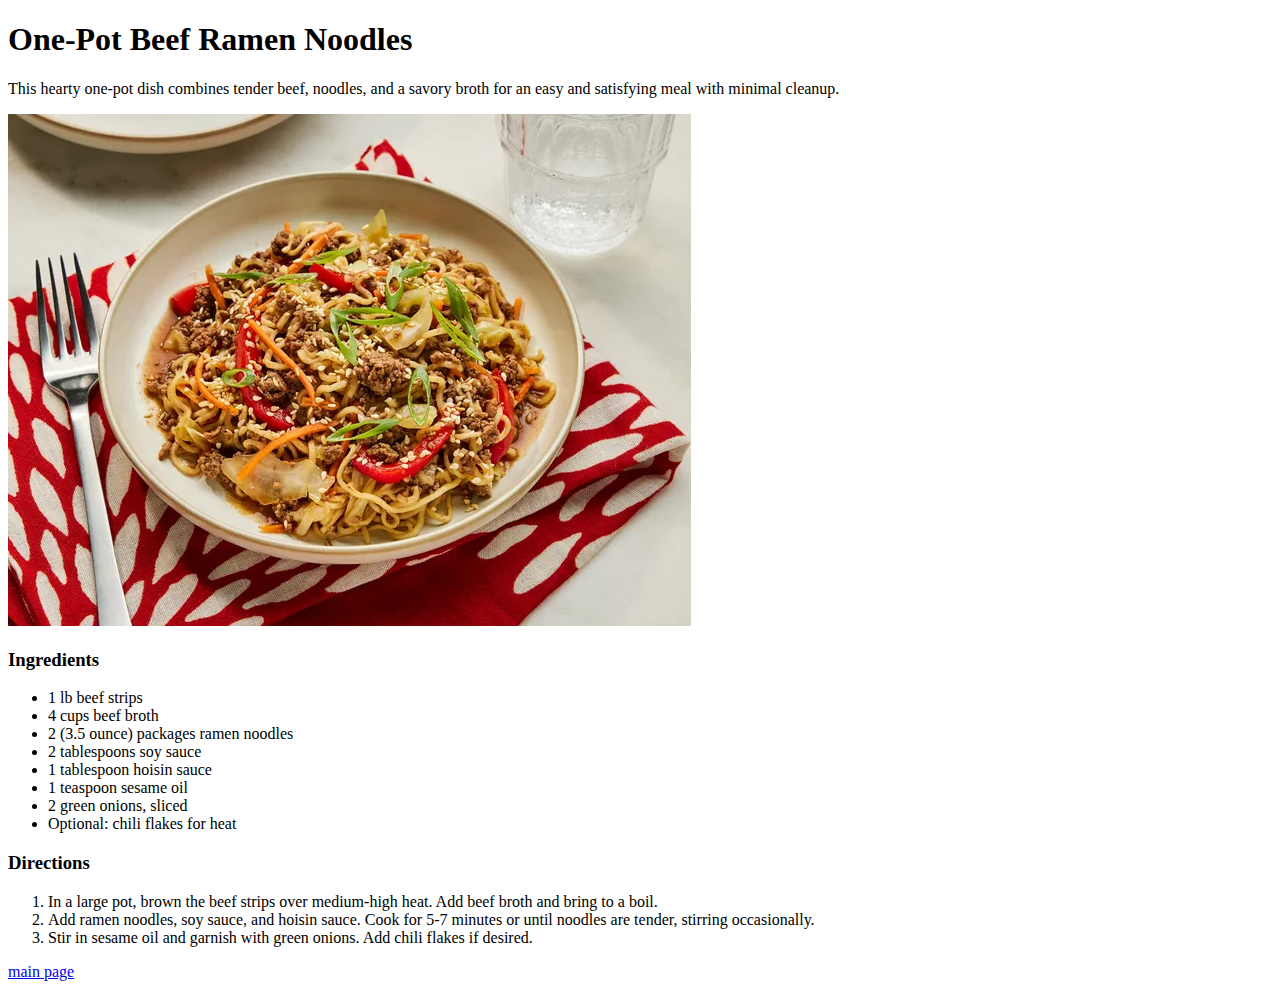
==== recipes/Beef Ramen.html @ f527bfd4 "add basic HTML setup for the site" ====
<!DOCTYPE html>
<html lang="en">
  <head>
    <meta charset="UTF-8" />
    <meta name="viewport" content="width=device-width, initial-scale=1.0" />
    <title>One-Pot Beef Ramen Noodles</title>
  </head>
  <body>
    <h1>One-Pot Beef Ramen Noodles</h1>
    <p>
      This hearty one-pot dish combines tender beef, noodles, and a savory broth
      for an easy and satisfying meal with minimal cleanup.
    </p>
    <img src="/images/beef ramen.webp" alt="" />
    <h3>Ingredients</h3>
    <ul>
      <li>1 lb beef strips</li>
      <li>4 cups beef broth</li>
      <li>2 (3.5 ounce) packages ramen noodles</li>
      <li>2 tablespoons soy sauce</li>
      <li>1 tablespoon hoisin sauce</li>
      <li>1 teaspoon sesame oil</li>
      <li>2 green onions, sliced</li>
      <li>Optional: chili flakes for heat</li>
    </ul>
    <h3>Directions</h3>
    <ol>
      <li>
        In a large pot, brown the beef strips over medium-high heat. Add beef
        broth and bring to a boil.
      </li>
      <li>
        Add ramen noodles, soy sauce, and hoisin sauce. Cook for 5-7 minutes or
        until noodles are tender, stirring occasionally.
      </li>
      <li>
        Stir in sesame oil and garnish with green onions. Add chili flakes if
        desired.
      </li>
    </ol>

    <a href="../index.html">main page</a>
  </body>
</html>
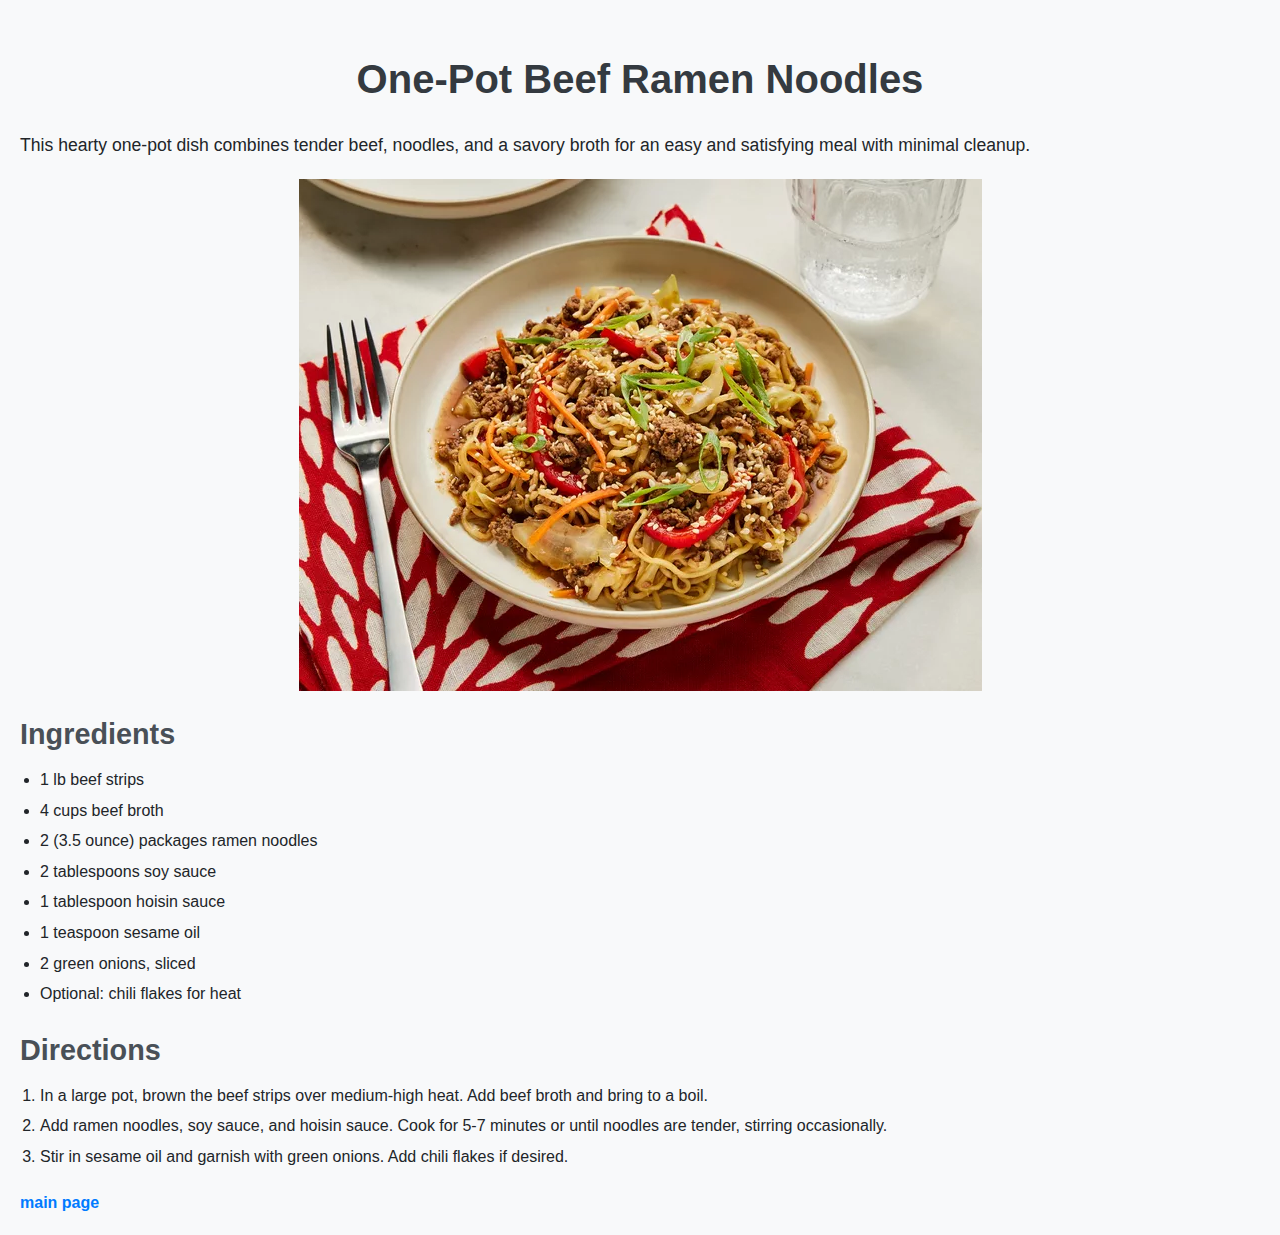
==== commit 731da471: "Applied CSS styling to the HTML" ====
--- a/recipes/Beef Ramen.html
+++ b/recipes/Beef Ramen.html
@@ -3,6 +3,7 @@
   <head>
     <meta charset="UTF-8" />
     <meta name="viewport" content="width=device-width, initial-scale=1.0" />
+    <link rel="stylesheet" href="recipe.css">
     <title>One-Pot Beef Ramen Noodles</title>
   </head>
   <body>
@@ -11,7 +12,7 @@
       This hearty one-pot dish combines tender beef, noodles, and a savory broth
       for an easy and satisfying meal with minimal cleanup.
     </p>
-    <img src="/images/beef ramen.webp" alt="" />
+    <img src="../images/beef ramen.webp" alt="" />
     <h3>Ingredients</h3>
     <ul>
       <li>1 lb beef strips</li>
--- a/recipes/recipe.css
+++ b/recipes/recipe.css
@@ -0,0 +1,54 @@
+body {
+    font-family: 'Segoe UI', Tahoma, Geneva, Verdana, sans-serif;
+    margin: 0;
+    padding: 20px;
+    background-color: #f8f9fa;
+    color: #212529;
+    line-height: 1.6;
+}
+
+h1 {
+    color: #343a40;
+    font-size: 2.5em;
+    text-align: center;
+    margin-bottom: 20px;
+}
+
+h3 {
+    color: #495057;
+    font-size: 1.8em;
+    margin-top: 20px;
+    margin-bottom: 10px;
+}
+
+p {
+    font-size: 1.1em;
+    margin-bottom: 15px;
+}
+
+ul, ol {
+    margin: 0 0 20px 20px;
+    padding: 0;
+}
+
+li {
+    margin: 5px 0;
+}
+
+a {
+    text-decoration: none;
+    color: #007bff;
+    font-weight: bold;
+}
+
+a:hover {
+    color: #0056b3;
+    text-decoration: underline;
+}
+
+img {
+    max-width: 100%;
+    height: auto;
+    display: block;
+    margin: 20px auto;
+}
